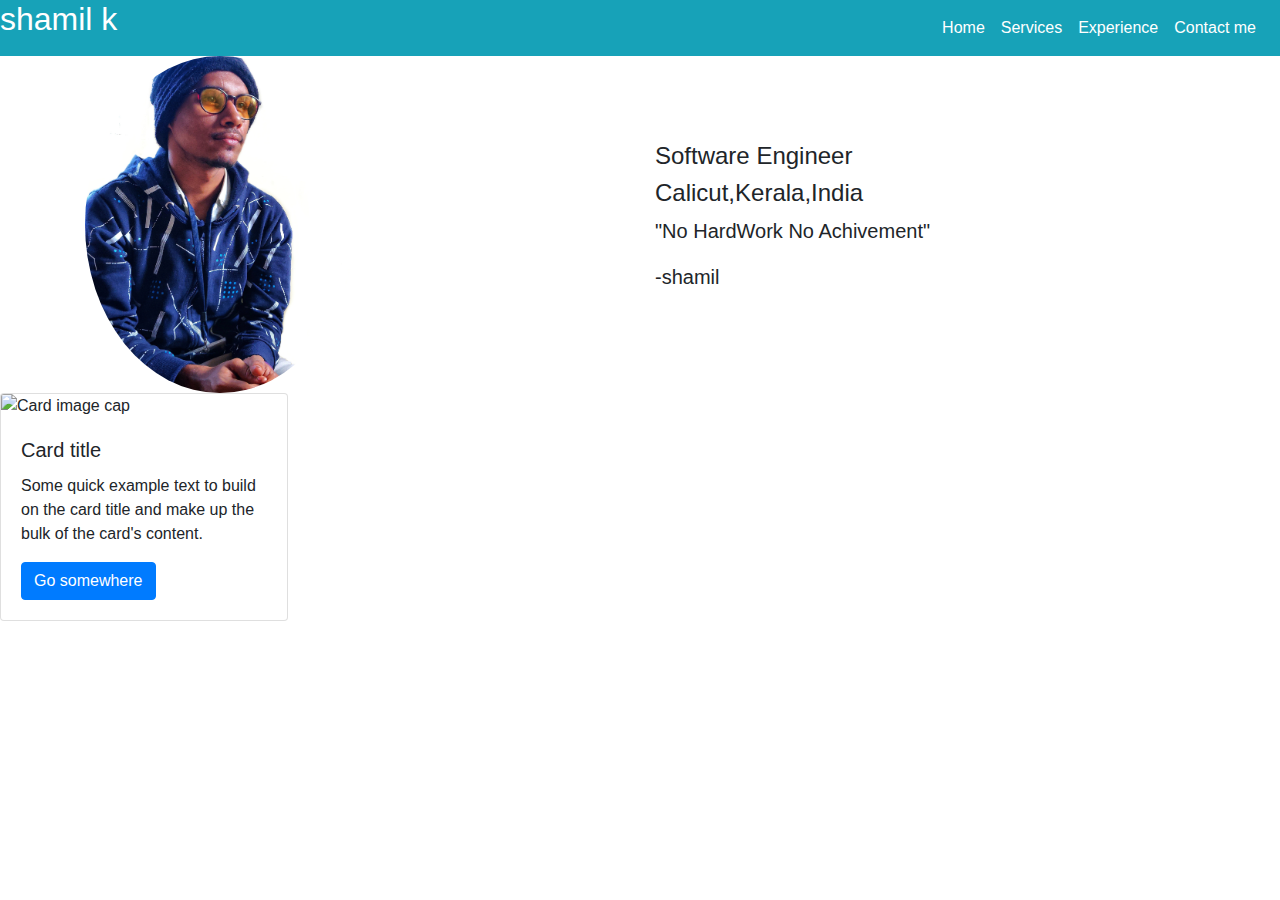
====  personal Website/index.html @ a6b437e1 "new person web development started" ====
<!DOCTYPE html>
<html lang="en">
<head>
    <meta charset="UTF-8">
    <meta name="viewport" content="width=device-width, initial-scale=1.0">
    <title>shamil</title>
    <link rel="icon" href="demo_icon.gif" type="image/gif" sizes="16x16">
    <link rel="stylesheet" href="https://stackpath.bootstrapcdn.com/bootstrap/4.5.2/css/bootstrap.min.css" integrity="sha384-JcKb8q3iqJ61gNV9KGb8thSsNjpSL0n8PARn9HuZOnIxN0hoP+VmmDGMN5t9UJ0Z" crossorigin="anonymous">
</head>
<body>
<header class="bg-info">
<div class="row text-white" >
    <div class="col-md-6 col-9 ">
        <h2>shamil k</h2>
    </div>
    
    <div class="col-md-6 col-3">
        <nav class="navbar navbar-expand-lg navbar-light ">
          
            <button class="navbar-toggler ml-auto" type="button" data-toggle="collapse" data-target="#navbarSupportedContent" aria-controls="navbarSupportedContent" aria-expanded="false" aria-label="Toggle navigation">
              <span class="navbar-toggler-icon"></span>
            </button>
          
            <div class="collapse navbar-collapse" id="navbarSupportedContent">
              <ul class="navbar-nav ml-auto">
                <li class="nav-item active">
                  <a class="nav-link text-white" href="#">Home <span class="sr-only">(current)</span></a>
                </li>
                <li class="nav-item">
                  <a class="nav-link text-white" href="#">Services</a>
                </li>
                <li class="nav-item">
                    <a class="nav-link text-white" href="#">Experience</a>
                  </li>
                  <li class="nav-item">
                    <a class="nav-link text-white" href="#">Contact me</a>
                  </li>
                  
                
            </div>
          </nav>
    </div>
</div>


</header>
<section>
    <div class="container">
        <div class="row align-items-center">
            <div class="col-md-6">
                <img src="IMG_20191017_164830_601.jpeg" class="img-fluid rounded-circle" width="50%">

            </div>
            <div class="col-md-6">
                <h4>Software Engineer</h4>
                <h4>Calicut,Kerala,India</h4>
                <blockquote class="blockquote">
                <p>"No HardWork No Achivement" </p>
                <footer>-shamil</footer>
            </blockquote>


            </div>
        </div>
    </div>

</section>
<section>
 <div class="container">

 </div>
 <div class="card" style="width: 18rem;">
    <img class="card-img-top" src="..." alt="Card image cap">
    <div class="card-body">
      <h5 class="card-title">Card title</h5>
      <p class="card-text">Some quick example text to build on the card title and make up the bulk of the card's content.</p>
      <a href="#" class="btn btn-primary">Go somewhere</a>
    </div>
  </div>



</section>






    

<!-- JS, Popper.js, and jQuery -->
<script src="https://code.jquery.com/jquery-3.5.1.slim.min.js" integrity="sha384-DfXdz2htPH0lsSSs5nCTpuj/zy4C+OGpamoFVy38MVBnE+IbbVYUew+OrCXaRkfj" crossorigin="anonymous"></script>
<script src="https://cdn.jsdelivr.net/npm/popper.js@1.16.1/dist/umd/popper.min.js" integrity="sha384-9/reFTGAW83EW2RDu2S0VKaIzap3H66lZH81PoYlFhbGU+6BZp6G7niu735Sk7lN" crossorigin="anonymous"></script>
<script src="https://stackpath.bootstrapcdn.com/bootstrap/4.5.2/js/bootstrap.min.js" integrity="sha384-B4gt1jrGC7Jh4AgTPSdUtOBvfO8shuf57BaghqFfPlYxofvL8/KUEfYiJOMMV+rV" crossorigin="anonymous"></script>
    
</body>
</html>
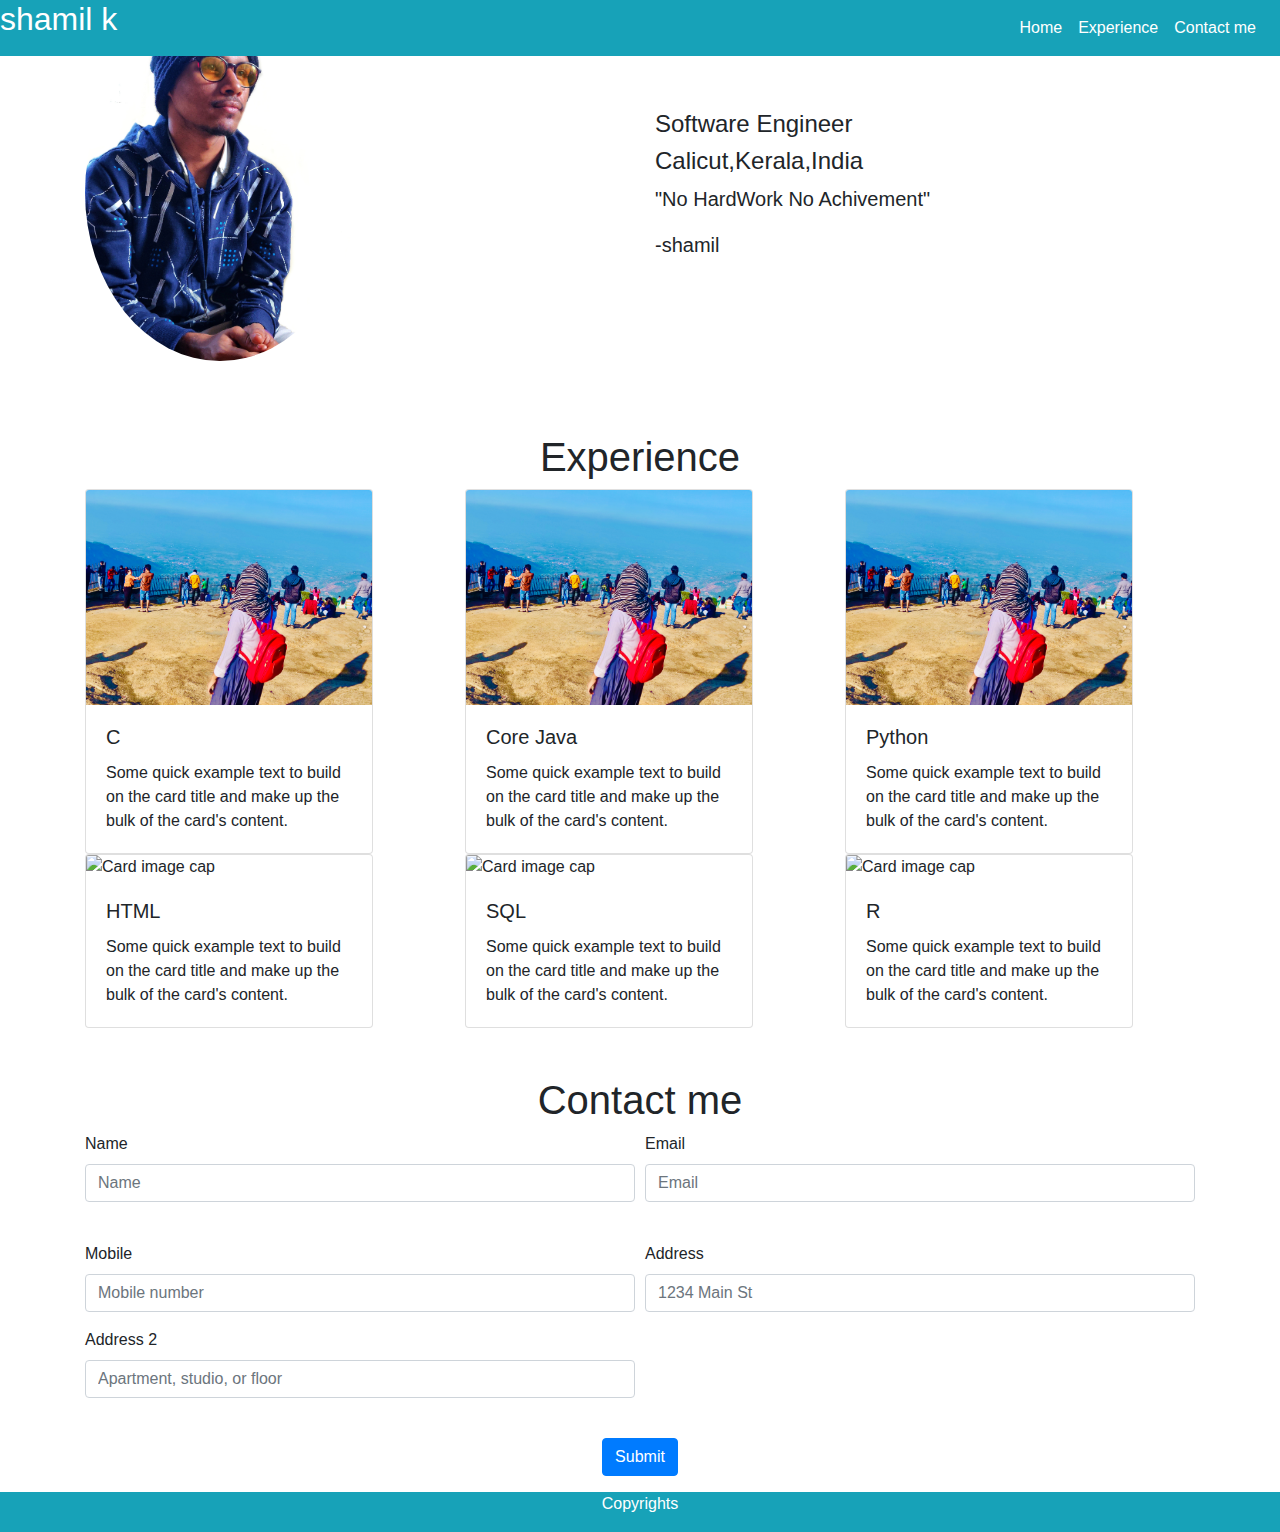
==== commit fd49ba6e: "Created Sample personal Website Using bootstrap" ====
--- a/ personal Website/index.html
+++ b/ personal Website/index.html
@@ -1,5 +1,5 @@
 <!DOCTYPE html>
-<html lang="en">
+<html lang="en" style="scroll-behavior: smooth;">
 <head>
     <meta charset="UTF-8">
     <meta name="viewport" content="width=device-width, initial-scale=1.0">
@@ -8,7 +8,7 @@
     <link rel="stylesheet" href="https://stackpath.bootstrapcdn.com/bootstrap/4.5.2/css/bootstrap.min.css" integrity="sha384-JcKb8q3iqJ61gNV9KGb8thSsNjpSL0n8PARn9HuZOnIxN0hoP+VmmDGMN5t9UJ0Z" crossorigin="anonymous">
 </head>
 <body>
-<header class="bg-info">
+<header class="bg-info" style="position: fixed; width: 100%; z-index: 1;" >
 <div class="row text-white" >
     <div class="col-md-6 col-9 ">
         <h2>shamil k</h2>
@@ -24,16 +24,14 @@
             <div class="collapse navbar-collapse" id="navbarSupportedContent">
               <ul class="navbar-nav ml-auto">
                 <li class="nav-item active">
-                  <a class="nav-link text-white" href="#">Home <span class="sr-only">(current)</span></a>
+                  <a class="nav-link text-white" href="#home-section">Home <span class="sr-only">(current)</span></a>
                 </li>
+            
                 <li class="nav-item">
-                  <a class="nav-link text-white" href="#">Services</a>
-                </li>
-                <li class="nav-item">
-                    <a class="nav-link text-white" href="#">Experience</a>
+                    <a class="nav-link text-white" href="#experience-section">Experience</a>
                   </li>
                   <li class="nav-item">
-                    <a class="nav-link text-white" href="#">Contact me</a>
+                    <a class="nav-link text-white" href="#contact-section">Contact me</a>
                   </li>
                   
                 
@@ -44,7 +42,7 @@
 
 
 </header>
-<section>
+<section class="p-4 " id="home-section">
     <div class="container">
         <div class="row align-items-center">
             <div class="col-md-6">
@@ -65,22 +63,140 @@
     </div>
 
 </section>
-<section>
- <div class="container">
-
- </div>
- <div class="card" style="width: 18rem;">
-    <img class="card-img-top" src="..." alt="Card image cap">
-    <div class="card-body">
-      <h5 class="card-title">Card title</h5>
-      <p class="card-text">Some quick example text to build on the card title and make up the bulk of the card's content.</p>
-      <a href="#" class="btn btn-primary">Go somewhere</a>
-    </div>
-  </div>
-
-
-
+<section class="bg-white p-5" id="experience-section">
+  <div class="container">
+    <h1 class="text-center " >Experience</h1>
+    <div class="row">
+
+      <div class="col-md-4">
+<div class="card" style="width: 18rem;">
+  <img class="card-img-top" src="IMG_20191117_080114.jpeg" alt="Card image cap">
+  <i class="fas fa-business-time display-1 text-info"></i>
+  <div class="card-body">
+    <h5 class="card-title">C</h5>
+    <p class="card-text">Some quick example text to build on the card title and make up the bulk of the card's content.</p>
+
+  </div>
+</div>
+</div>
+<div class="col-md-4">
+  <div class="card" style="width: 18rem;">
+    <img class="card-img-top" src="IMG_20191117_080114.jpeg" alt="Card image cap">
+    <i class="fas fa-business-time display-1 text-info"></i>
+    <div class="card-body">
+      <h5 class="card-title">Core Java</h5>
+      <p class="card-text">Some quick example text to build on the card title and make up the bulk of the card's content.</p>
+</div>
+</div>
+</div>
+<div class="col-md-4">
+  <div class="card" style="width: 18rem;">
+    <img class="card-img-top" src="IMG_20191117_080114.jpeg" alt="Card image cap">
+    <i class="fas fa-business-time display-1 text-info"></i>
+    <div class="card-body">
+      <h5 class="card-title">Python</h5>
+      <p class="card-text">Some quick example text to build on the card title and make up the bulk of the card's content.</p>
+</div>
+</div>
+</div>
+<div class="col-md-4">
+  <div class="card" style="width: 18rem;">
+    <img class="card-img-top" src="IMG_20191117_121030.jpeg" alt="Card image cap">
+    <i class="fas fa-business-time display-1 text-info"></i>
+    <div class="card-body">
+      <h5 class="card-title">HTML</h5>
+      <p class="card-text">Some quick example text to build on the card title and make up the bulk of the card's content.</p>
+</div>
+</div>
+</div>
+<div class="col-md-4">
+  <div class="card" style="width: 18rem;">
+    <img class="card-img-top" src="IMG_20191117_121030.jpeg" alt="Card image cap">
+    <i class="fas fa-business-time display-1 text-info"></i>
+    <div class="card-body">
+      <h5 class="card-title">SQL</h5>
+      <p class="card-text">Some quick example text to build on the card title and make up the bulk of the card's content.</p>
+</div>
+</div>
+</div>
+<div class="col-md-4">
+  <div class="card" style="width: 18rem;">
+    <img class="card-img-top" src="IMG_20191117_081259.jpeg" alt="Card image cap">
+    <i class="fas fa-business-time display-1 text-info"></i>
+    <div class="card-body">
+      <h5 class="card-title">R</h5>
+      <p class="card-text">Some quick example text to build on the card title and make up the bulk of the card's content.</p>
+</div>
+</div>
+</div>
+</div>
+</div>
 </section>
+<section id="contact-section">
+  
+  <div class="container">
+    <h1 class="text-center">Contact me</h1>
+    <div class="row">
+      <div class="col-md-12">
+
+
+
+      <form>
+        <div class="form-row">
+          <div class="form-group col-md-6">
+            <label for="inputPassword4">Name</label>
+            <input type="password" class="form-control" id="inputName" placeholder="Name">
+          </div>
+
+          <div class="form-group col-md-6">
+            <label for="inputEmail4">Email</label>
+            <input type="email" class="form-control" id="inputEmail4" placeholder="Email"><br>
+          </div>
+          <div class="form-group col-md-6">
+            <label for="inputEmail4">Mobile</label>
+            <input type="tel" class="form-control" id="inputEmail4" placeholder="Mobile number">
+          </div>
+        
+        <div class="form-group col-md-6">
+          <label for="inputAddress">Address</label>
+          <input type="text" class="form-control" id="inputAddress" placeholder="1234 Main St">
+        </div>
+        <div class="form-group col-md-6">
+          <label for="inputAddress2">Address 2</label>
+          <input type="text" class="form-control" id="inputAddress2" placeholder="Apartment, studio, or floor"><br>
+        </div>
+      </div>
+       <div class="form-group text-center">
+        <button type="submit" class="btn btn-primary " >Submit</button>
+      </form>
+   
+    </div>
+    </div>
+  </div>
+
+
+  </div>
+
+
+
+
+
+
+
+</section>
+<footer class="bg-info">
+  <div class="container">
+   <div class="row">
+    <div class="col-md-12 text-center text-white">
+      <i class="fab fa-facebook-square"></i>
+      <i class="fab fa-instagram"></i>
+
+     <p>Copyrights</p>
+
+    </div>
+   </div>
+  </div>
+</footer>
 
 
 
